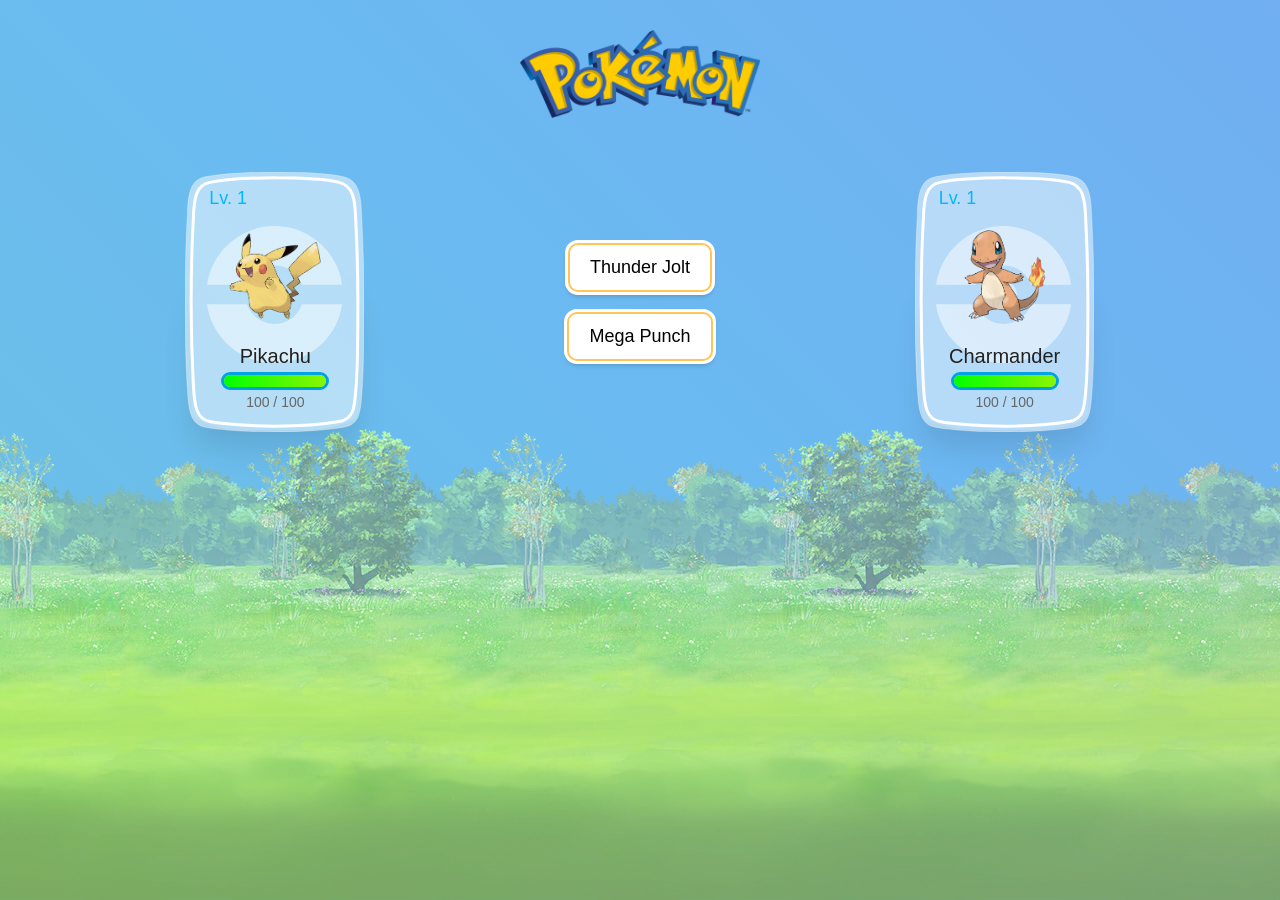
==== js game/js game/index.html @ 5e292550 "Add files via upload" ====
<!doctype html>
<html lang="en">
<head>
    <meta charset="UTF-8">
    <meta name="viewport"
          content="width=device-width, user-scalable=no, initial-scale=1.0, maximum-scale=1.0, minimum-scale=1.0">
    <meta http-equiv="X-UA-Compatible" content="ie=edge">
    <title>Pokemon Fight</title>
    <link rel="stylesheet" href="style.css">
</head>
<body>
<div class="body">
    <header>
        <img class="logo"
             title="Reset Game"
             src="./assets/Pokemon_logo.png"
             alt="Pokemon">
    </header>
    <div class="playground">
        <div class="pokemon character">
            <span class="lvl">Lv. 1</span>
            <img src="./assets/pikachu.png" class="sprite" alt="Pikachu">
            <div class="details">
                <h2 class="name" id="name-character">
                    Pikachu
                </h2>
                <div class="hp">
                    <div class="bar">
                        <div class="health" id="progressbar-character" style="width: 100%;"></div>
                    </div>
                    <span class="text" id="health-character">100 / 100</span>
                </div>
            </div>
        </div>

        <div class="control">
            <button class="button" id="btn-kick">
                Thunder Jolt
            </button>
            <button class="button" id="btn-kick2">
                Mega Punch
            </button>
        </div>

        <div class="pokemon enemy">
            <span class="lvl">Lv. 1</span>
            <img src="./assets/charmander.png" class="sprite" alt="Charmander">
            <div class="details">
                <h2 class="name" id="name-enemy">
                    Charmander
                </h2>
                <div class="hp">
                    <div class="bar">
                        <div class="health" id="progressbar-enemy" style="width: 100%;"></div>
                    </div>
                    <span class="text" id="health-enemy">100 / 100</span>
                </div>
            </div>
        </div>
    </div>
</div>
<div class="catch_screen"></div>

<script src="main.js"></script>
</body>
</html>
---- js game/js game/style.css ----
* {
    box-sizing: border-box;
}

html, body {
    padding: 0;
    margin: 0;
}

body {
    color: black;
    position: relative;
    background: red;
    background: linear-gradient(45deg, #d2ffde, #ceefff, #ded1ff);
    background-size: cover;
    background-repeat: no-repeat;
    padding: 0;
    font-family: "Heebo", sans-serif;
    background: url(./assets/Parkscene_Background.png) center bottom repeat-x, url(./assets/SkyDay.png) center top / cover;
    text-align: center;
    user-select: none;
}

.catch_screen {
    width: 100vw;
    height: 100vh;
    background: linear-gradient(45deg, #d2ffde, #ceefff, #ded1ff);
    position: fixed;
    z-index: 0;
    top: 0;
    bottom: 0;
    left: 0;
    right: 0;
    opacity: .4;
}

.control {
    width: 320px;
    height: 260px;
    position: relative;
    margin: 20px;
    display: flex;
    flex-direction: column;
    gap: 20px;
    justify-content: center;
    align-items: center;
}

.playground {
    max-width: 1024px;
    display: flex;
    justify-content: space-around;
    margin: 30px auto;
}

.arrow {
    position: absolute;
    left: 0;
    top: 50%;
    width: 36px;
    height: 36px;
    -webkit-animation: boing 0.8s ease infinite;
    animation: boing 0.8s ease infinite;
    -webkit-transform-origin: right center;
    transform-origin: right center;
    pointer-events: none;
}
.arrow svg {
    position: absolute;
    width: 36px;
    left: 0;
    top: 0;
    -webkit-filter: drop-shadow(0px 2px 3px rgba(0, 0, 0, 0.4));
    filter: drop-shadow(0px 2px 3px rgba(0, 0, 0, 0.4));
    -webkit-animation: smoosh 0.7s ease infinite;
    animation: smoosh 0.7s ease infinite;
}

.pokes {
    display: -webkit-box;
    display: flex;
    -webkit-box-flex: wrap;
    flex: wrap;
    width: 100%;
    -webkit-box-pack: center;
    justify-content: center;
    margin-bottom: 30px;
}

.pokemon {
    text-align: center;
    position: relative;
    width: 180px;
    height: 260px;
    min-width: 150px;
    margin: 20px;
    background-image: url(./assets/card.svg);
    background-repeat: no-repeat;
    background-size: contain;
}

.pokemon::before {
    content: "";
    display: block;
    position: absolute;
    opacity: 0.5;
    transition: all 0.5s ease;
    width: 76%;
    height: 53%;
    left: 12%;
    top: 47%;
    transform: translateY(-50%);
    background-image: url(./assets/pockeball.svg);
    background-repeat: no-repeat;
    background-size: contain;
}
.pokemon * {
    vertical-align: middle;
}
.pokemon .card {
    max-width: 100%;
}
.pokemon label {
    position: absolute;
    left: 10px;
    right: 10px;
    top: 10px;
    bottom: 10px;
    z-index: 1;
    cursor: pointer;
}
.pokemon .radio {
    position: absolute;
    opacity: 0;
}
.pokemon .lvl {
    color: #00b8ff;
    position: absolute;
    left: 24px;
    top: 16px;
    font-weight: 400;
    font-size: 18px;
}
.pokemon .sex {
    position: absolute;
    right: 32px;
    top: 18px;
}
.pokemon .sex .icon {
    width: 18px;
}
.pokemon .sex .icon.female {
    -webkit-transform: rotate(-45deg);
    transform: rotate(-45deg);
}
.pokemon .sprite {
    position: absolute;
    top: 40%;
    left: 50%;
    -webkit-transform: translate(-50%, -50%);
    transform: translate(-50%, -50%);
    max-width: 100px;
}
.pokemon .details {
    position: absolute;
    top: 65%;
    left: 0;
    right: 0;
}
.pokemon .details .name {
    font-size: 20px;
    font-weight: 400;
    color: #222;
    margin: 4px 0;
    display: inline-block;
}
.pokemon .details .hp {
    width: 60%;
    margin: auto;
}
.pokemon .details .hp .text {
    color: #666;
    display: inline-block;
    padding-top: 4px;
    font-size: 14px;
}
.pokemon .details .hp .bar {
    border-radius: 50px;
    background: #073fa7;
    border: 3.5px solid #00a3e2;
    height: 18px;
    overflow: hidden;
}
.pokemon .details .hp .bar .health {
    width: 50%;
    height: 100%;
    background: -webkit-gradient(linear, left top, right top, from(lime), to(#8bf500));
    background: linear-gradient(to right, lime, #8bf500);
}
.pokemon .details .hp .bar .health.low {
    background: -webkit-gradient(linear, left top, right top, from(#ffcc00), to(#f1f500));
    background: linear-gradient(to right, #ffcc00, #f1f500);
}
.pokemon .details .hp .bar .health.critical {
    background: -webkit-gradient(linear, left top, right top, from(#d20000), to(#f51700));
    background: linear-gradient(to right, #d20000, #f51700);
}
.pokemon .pokeball {
    position: absolute;
    fill: white;
    opacity: 0.5;
    -webkit-transition: all 0.5s ease;
    transition: all 0.5s ease;
    width: 76%;
    left: 12%;
    top: 47%;
    -webkit-transform: translateY(-50%);
    transform: translateY(-50%);
}
.pokemon .cell {
    -webkit-transition: all 0.2s ease;
    transition: all 0.2s ease;
}
.pokemon .cell .bg {
    stroke: rgba(255, 255, 255, 0.5);
    fill: rgba(255, 255, 255, 0.5);
    -webkit-transition: all 1.15s ease;
    transition: all 1.15s ease;
}
.pokemon .cell .stroke {
    stroke: white;
    stroke-width: 4px;
}
.pokemon:after {
    content: "";
    display: block;
    position: absolute;
    left: 7px;
    right: 7px;
    bottom: 2px;
    height: 180px;
    border-radius: 100% 100% 70% 70% / 70% 70% 20% 20%;
    background: transparent;
    box-shadow: 0 20px 30px rgba(0, 0, 0, 0.1);
    -webkit-transition: all 0.2s ease;
    transition: all 0.2s ease;
    z-index: -2;
}
.pokemon.selected:after {
    box-shadow: 0 20px 30px rgba(0, 0, 0, 0.5);
}
.pokemon.selected .cell {
    -webkit-filter: drop-shadow(0px 2px 6px white);
    filter: drop-shadow(0px 2px 6px white);
    -webkit-transform: scale(1.02);
    transform: scale(1.02);
}
.pokemon.selected .cell .bg {
    fill: rgba(255, 246, 146, 0.9);
    fill: url(#bg-gradient-selected) !important;
}
.pokemon.selected .pokeball {
    opacity: 0.8;
}
.pokemon.selected .sprite {
    -webkit-animation: bounce 0.8s ease infinite;
    animation: bounce 0.8s ease infinite;
}

.button {
    position: relative;
    background: white;
    border: 2px solid #ffc55b;
    border-radius: 10px;
    min-height: 30px;
    vertical-align: middle;
    padding: 12px 20px;
    outline: none !important;
    cursor: pointer;
    font-size: 18px;

}
.button:after {
    content: "";
    position: absolute;
    left: -5px;
    right: -5px;
    top: -5px;
    bottom: -5px;
    background: white;
    border-radius: 13px;
    z-index: -1;
    box-shadow: 0 3px 5px -2px rgba(0, 0, 0, 0.2);
}
.button:hover {
    background: -webkit-gradient(linear, left top, left bottom, from(#ffd78e), to(#ffc55b));
    background: linear-gradient(to bottom, #ffd78e, #ffc55b);
    border-color: white;
}
.button:hover:after {
    background: -webkit-gradient(linear, left top, left bottom, from(#ffd78e), to(#ffc55b));
    background: linear-gradient(to bottom, #ffd78e, #ffc55b);
    box-shadow: 0 0 5px 2px white, 0 0 15px #ffe9c1, 0 3px 5px -2px rgba(0, 0, 0, 0.2);
}

.candy {
    display: block;
    position: absolute;
    top: 52%;
    left: 55%;
    height: 12px;
    width: 12px;
    -webkit-transform: scale(1);
    transform: scale(1);
    margin: 12px;
}
.candy.mighty {
    -webkit-filter: hue-rotate(300deg) saturate(2.2);
    filter: hue-rotate(300deg) saturate(2.2);
}
.candy.smart {
    -webkit-filter: hue-rotate(200deg) saturate(1) brightness(0.65) contrast(3);
    filter: hue-rotate(200deg) saturate(1) brightness(0.65) contrast(3);
}
.candy.tough {
    -webkit-filter: hue-rotate(170deg) saturate(1) brightness(0.65) contrast(3.1);
    filter: hue-rotate(170deg) saturate(1) brightness(0.65) contrast(3.1);
}
.candy.courage {
    -webkit-filter: hue-rotate(40deg) saturate(1) brightness(0.8) contrast(2);
    filter: hue-rotate(40deg) saturate(1) brightness(0.8) contrast(2);
}
.candy.quick {
    -webkit-filter: hue-rotate(140deg) saturate(1) brightness(0.8) contrast(1.8);
    filter: hue-rotate(140deg) saturate(1) brightness(0.8) contrast(1.8);
}
.candy:after {
    content: "";
    display: block;
    height: 1px;
    width: 1px;
    box-shadow: 0px 5px #000000, 0px 6px #000000, 0px 7px #000000, 1px 8px #000000, 3px 9px #000000, 2px 9px #000000, 4px 10px #000000, 5px 10px #000000, 6px 11px #000000, 7px 11px #000000, 8px 11px #000000, 9px 10px #000000, 10px 9px #000000, 10px 8px #000000, 10px 7px #000000, 10px 6px #000000, 10px 5px #000000, 10px 4px #000000, 10px 3px #000000, 9px 2px #000000, 8px 1px #000000, 7px 1px #000000, 6px 1px #000000, 5px 2px #000000, 4px 2px #000000, 3px 3px #000000, 2px 3px #000000, 1px 4px #000000, 8px 2px #ffffff, 7px 2px #ffffff, 6px 3px #ffffff, 7px 3px #ffffff, 8px 3px #ffffff, 9px 3px #ffffff, 8px 4px #ffffff, 6px 2px #fff69c, 5px 3px #fff69c, 4px 3px #fff69c, 4px 4px #fff69c, 2px 4px #fff69c, 3px 5px #fff69c, 6px 4px #fff69c, 9px 5px #fff69c, 9px 7px #fff69c, 6px 8px #fff69c, 3px 4px #fff6e6, 2px 5px #fff6e6, 3px 6px #fff6e6, 7px 4px #fff6e6, 9px 4px #fff6e6, 7px 8px #fff6e6, 8px 8px #ffffff, 8px 10px #dea410, 7px 10px #dea410, 6px 10px #dea410, 9px 9px #dea410, 8px 9px #dea410, 7px 9px #dea410, 6px 9px #dea410, 5px 9px #dea410, 4px 9px #dea410, 4px 8px #dea410, 3px 8px #dea410, 2px 8px #dea410, 2px 7px #dea410, 1px 7px #dea410, 1px 6px #dea410, 1px 5px #eec529, 2px 6px #eec529, 3px 7px #eec529, 5px 8px #eec529, 9px 8px #eec529, 7px 6px #f6de41, 8px 6px #f6de41, 8px 7px #f6de41, 7px 7px #f6de41, 7px 5px #f6de41, 6px 5px #f6de41, 5px 5px #f6de41, 6px 6px #f6de41, 5px 4px #ffe65a, 4px 5px #ffe65a, 8px 5px #ffe65a, 9px 6px #ffe65a, 4px 6px #ffe65a, 5px 6px #ffe65a, 5px 7px #ffe65a, 6px 7px #ffe65a, 4px 7px #fff69c;
}

.heart {
    width: 18px;
    height: 18px;
    display: block;
    position: absolute;
    top: 54%;
    left: 39%;
    -webkit-animation: float 1s ease infinite;
    animation: float 1s ease infinite;
}
.heart:after {
    content: "";
    width: 1px;
    height: 1px;
    display: block;
    box-shadow: 8px 15px #000000, 9px 15px #000000, 10px 14px #000000, 11px 13px #000000, 12px 12px #000000, 13px 11px #000000, 14px 10px #000000, 15px 9px #000000, 15px 8px #000000, 15px 7px #000000, 15px 6px #000000, 14px 4px #000000, 12px 3px #000000, 11px 3px #000000, 9px 5px #000000, 8px 5px #000000, 7px 14px #000000, 6px 13px #000000, 5px 12px #000000, 4px 11px #000000, 3px 10px #000000, 2px 9px #000000, 2px 8px #000000, 2px 7px #000000, 2px 6px #000000, 3px 4px #000000, 5px 3px #000000, 6px 3px #000000, 8px 14px #a53367, 9px 14px #a53367, 10px 13px #a53367, 11px 12px #a53367, 12px 11px #a53367, 13px 10px #a53367, 14px 9px #a53367, 14px 5px #a53367, 13px 4px #a53367, 3px 5px #a53367, 4px 4px #a53367, 7px 13px #a53367, 6px 12px #a53367, 5px 11px #a53367, 4px 10px #a53367, 3px 9px #a53367, 3px 6px #a53367, 14px 6px #a53367, 10px 4px #a53367, 7px 4px #a53367, 6px 4px #a53367, 11px 4px #a53367, 7px 5px #a53367, 10px 5px #a53367, 8px 6px #a53367, 9px 6px #a53367, 3px 7px #eb86ae, 3px 8px #eb86ae, 5px 4px #eb86ae, 12px 4px #eb86ae, 14px 7px #eb86ae, 14px 8px #eb86ae, 8px 13px #eb86ae, 9px 13px #eb86ae, 7px 12px #eb86ae, 4px 9px #eb86ae, 13px 9px #eb86ae, 12px 10px #eb86ae, 10px 12px #eb86ae, 5px 10px #eb86ae, 4px 5px #eb86ae, 13px 5px #eb86ae, 5px 6px #ffffff, 6px 6px #ffffff, 5px 7px #ffffff, 11px 6px #ffffff, 6px 7px #feccf1, 5px 8px #feccf1, 4px 6px #feccf1, 5px 5px #feccf1, 11px 7px #feccf1, 9px 8px #ffc6f8, 8px 8px #ffc6f8, 8px 9px #ffc6f8, 9px 9px #ffc6f8, 7px 9px #f2d2f9, 6px 8px #f2d2f9, 7px 8px #f2d2f9, 13px 8px #ffa5da, 12px 9px #ffa5da, 11px 10px #ffa5da, 11px 11px #ffa5da, 10px 11px #ffa5da, 9px 12px #ffa5da, 8px 12px #ffa5da, 13px 7px #ffa5da, 13px 6px #ffa5da, 12px 5px #ffa5da, 4px 7px #ffa5da, 4px 8px #ffa5da, 5px 9px #ffa5da, 6px 10px #ffa5da, 6px 11px #ffa5da, 7px 11px #ffa5da, 12px 7px #ffd2f2, 12px 8px #ffd2f2, 11px 9px #ffd2f2, 10px 10px #ffd2f2, 9px 11px #ffd2f2, 8px 11px #ffd2f2, 6px 9px #ffd2f2, 7px 10px #ffd2f2, 8px 10px #ffd2f2, 9px 10px #ffd2f2, 10px 9px #ffd2f2, 11px 8px #ffd2f2, 10px 8px #ffd2f2, 10px 7px #ffd2f2, 12px 6px #ffc6f8, 7px 7px #ffc6f8, 8px 7px #ff87c2, 9px 7px #ff87c2, 10px 6px #ff87c2, 11px 5px #ff87c2, 7px 6px #ff87c2, 6px 5px #ff87c2, 2px 4px #f2d2f9, 3px 3px #f2d2f9, 5px 2px #f2d2f9, 6px 2px #f2d2f9, 11px 2px #f2d2f9, 12px 2px #f2d2f9, 14px 3px #f2d2f9, 15px 4px #f2d2f9, 2px 10px #eb86ae, 3px 11px #eb86ae, 4px 12px #eb86ae, 5px 13px #eb86ae, 6px 14px #eb86ae, 11px 14px #eb86ae, 12px 13px #eb86ae, 13px 12px #eb86ae, 14px 11px #eb86ae, 15px 10px #eb86ae, 16px 7px #eb86ae, 16px 8px #eb86ae, 15px 5px #eb86ae, 13px 3px #eb86ae, 10px 3px #eb86ae, 9px 4px #eb86ae, 7px 3px #eb86ae, 8px 4px #eb86ae, 4px 3px #eb86ae, 2px 5px #eb86ae, 1px 7px #eb86ae, 1px 8px #eb86ae, 1px 6px #f2d2f9, 1px 9px #f2d2f9, 6px 15px #f2d2f9, 5px 14px #f2d2f9, 4px 13px #f2d2f9, 3px 12px #f2d2f9, 2px 11px #f2d2f9, 4px 2px #f2d2f9, 8px 3px #f2d2f9, 9px 3px #f2d2f9, 13px 2px #f2d2f9, 11px 15px #f2d2f9, 12px 14px #f2d2f9, 13px 13px #f2d2f9, 14px 12px #f2d2f9, 15px 11px #f2d2f9, 16px 9px #f2d2f9, 16px 6px #f2d2f9, 1px 10px #ffc6f8, 16px 10px #ffc6f8, 16px 5px #ffc6f8, 1px 5px #ffc6f8, 7px 2px #ffc6f8, 10px 2px #ffc6f8, 7px 15px #a53367, 10px 15px #a53367, 7px 16px #f2d2f9, 10px 16px #f2d2f9, 8px 16px #ffa5da, 9px 16px #ffa5da;
}

@-webkit-keyframes boing {
    0%,
    100% {
        -webkit-transform: translateY(-50%) translateX(-90%) scaleX(1) scaleY(1);
        transform: translateY(-50%) translateX(-90%) scaleX(1) scaleY(1);
    }
    50% {
        -webkit-transform: translateY(-50%) translateX(-60%) scaleX(0.95) scaleY(1.1);
        transform: translateY(-50%) translateX(-60%) scaleX(0.95) scaleY(1.1);
    }
}

@keyframes boing {
    0%,
    100% {
        -webkit-transform: translateY(-50%) translateX(-90%) scaleX(1) scaleY(1);
        transform: translateY(-50%) translateX(-90%) scaleX(1) scaleY(1);
    }
    50% {
        -webkit-transform: translateY(-50%) translateX(-60%) scaleX(0.95) scaleY(1.1);
        transform: translateY(-50%) translateX(-60%) scaleX(0.95) scaleY(1.1);
    }
}
@-webkit-keyframes bounce {
    0%,
    100% {
        -webkit-transform: translateY(-50%) translateX(-50%) scaleX(1) scaleY(1);
        transform: translateY(-50%) translateX(-50%) scaleX(1) scaleY(1);
    }
    50% {
        -webkit-transform: translateY(-60%) translateX(-50%) scaleX(0.95) scaleY(1.03);
        transform: translateY(-60%) translateX(-50%) scaleX(0.95) scaleY(1.03);
    }
}
@keyframes bounce {
    0%,
    100% {
        -webkit-transform: translateY(-50%) translateX(-50%) scaleX(1) scaleY(1);
        transform: translateY(-50%) translateX(-50%) scaleX(1) scaleY(1);
    }
    50% {
        -webkit-transform: translateY(-60%) translateX(-50%) scaleX(0.95) scaleY(1.03);
        transform: translateY(-60%) translateX(-50%) scaleX(0.95) scaleY(1.03);
    }
}
@-webkit-keyframes float {
    0%,
    100% {
        -webkit-transform: translateY(-50%) translateX(-50%);
        transform: translateY(-50%) translateX(-50%);
    }
    50% {
        -webkit-transform: translateY(-57%) translateX(-50%);
        transform: translateY(-57%) translateX(-50%);
    }
}
@keyframes float {
    0%,
    100% {
        -webkit-transform: translateY(-50%) translateX(-50%);
        transform: translateY(-50%) translateX(-50%);
    }
    50% {
        -webkit-transform: translateY(-57%) translateX(-50%);
        transform: translateY(-57%) translateX(-50%);
    }
}
body,
html {
    min-height: 100%;
    text-align: center;
}

h1 {
    display: inline-block;
    font-size: 60px;
    margin: 10px;
    color: #805cff;
    font-weight: 900;
}

.logo {
    max-width: 240px;
    margin: 30px 20px 0;
}

.body {
    position: relative;
    z-index: 1;
}


.wrap {
    display: flex;
    margin: 0 auto;
    justify-content: center;
}

.row {
    margin-bottom: 12px;
}
.column {
    display: flex;
}
.action {
    display: flex;
    flex-direction: column;
    justify-content: center;
    padding: 0 24px;
}

.action label {
    padding: 6px 0;
}

.button:disabled {
    opacity: .5;
    cursor: not-allowed;
}
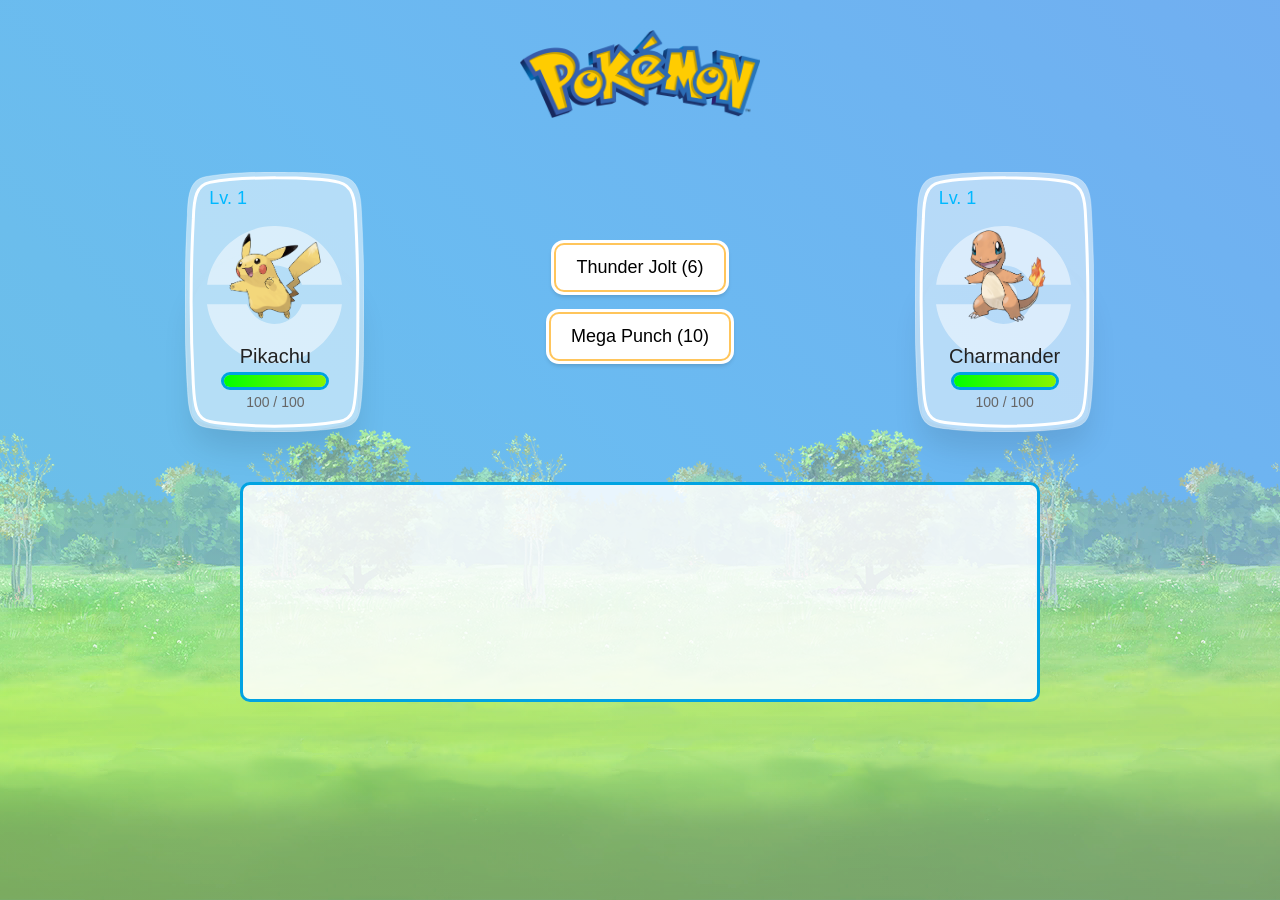
==== commit 4f1075a3: "Add files via upload" ====
--- a/js game/js game/index.html
+++ b/js game/js game/index.html
@@ -58,6 +58,7 @@
             </div>
         </div>
     </div>
+    <div id="logs"></div>
 </div>
 <div class="catch_screen"></div>
 
--- a/js game/js game/style.css
+++ b/js game/js game/style.css
@@ -479,3 +479,22 @@
     opacity: .5;
     cursor: not-allowed;
 }
+
+#logs {
+    max-width: 800px;
+    height: 220px;
+    overflow-y: auto;
+    margin: 0 auto 30px;
+    padding: 10px 20px;
+    text-align: left;
+    background: rgba(255, 255, 255, 0.85);
+    border: 3px solid #00a3e2;
+    border-radius: 10px;
+}
+
+#logs p {
+    margin: 0 0 8px;
+    padding-bottom: 8px;
+    border-bottom: 1px solid #ccc;
+    font-size: 16px;
+}
